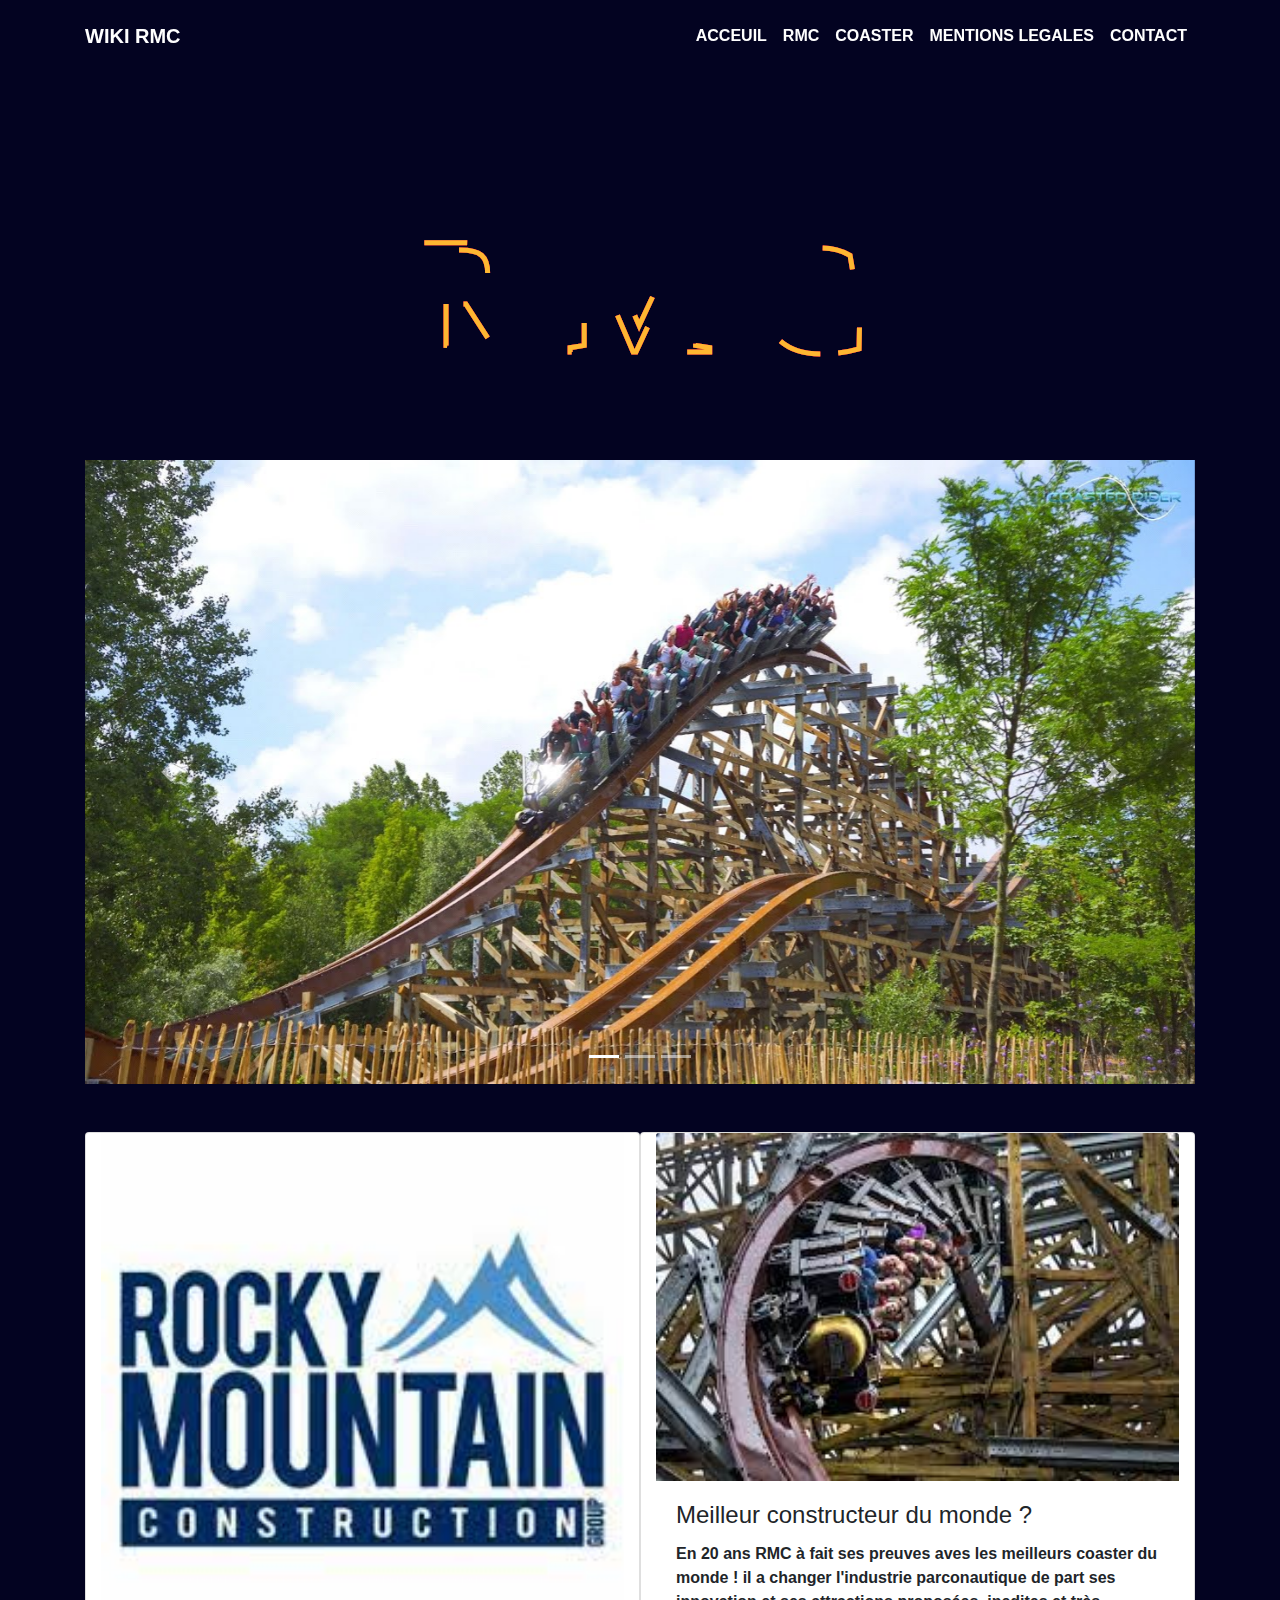
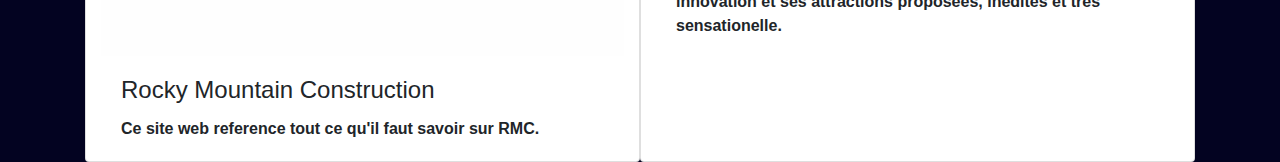
==== projet_RMC/projet_RMC/index.html @ e32b7cf5 "Add files via upload" ====
<!DOCTYPE html>
<html>

<head>
<meta http-equiv="Content-Type" content="text/html"  charset="UTF-8" lang="fr"/>

    <meta name="viewport" content="width=device-width, initial-scale=1, shrink-to-fit=no">
<link rel="stylesheet" href="https://stackpath.bootstrapcdn.com/bootstrap/4.4.1/css/bootstrap.min.css" integrity="sha384-Vkoo8x4CGsO3+Hhxv8T/Q5PaXtkKtu6ug5TOeNV6gBiFeWPGFN9MuhOf23Q9Ifjh" crossorigin="anonymous">
<link rel="stylesheet" href="css/main.css">
<script type="text/javascript" src="js/script.js"></script>
<title>Projet SLAM RMC WIKI</title>
</head>
  <body>
    <ul class="background"></ul>
    <header class="header container-fluid">
        <nav class="navbar navbar-expand-lg fixed-top py-3 row">
            <div class="container"><a href="#" class="navbar-brand text-uppercase font-weight-bold">Wiki RMC</a>
                <button type="button" data-toggle="collapse" data-target="#navbarSupportedContent" aria-controls="navbarSupportedContent" aria-expanded="false" aria-label="Toggle navigation" class="navbar-toggler navbar-toggler-right"><i class="fa fa-bars"></i></button>
                
                <div id="navbarSupportedContent" class="collapse navbar-collapse">
                    <ul class="navbar-nav ml-auto">
                        <li class="nav-item active"><a href="index.html" class="nav-link text-uppercase font-weight-bold">Acceuil <span class="sr-only">(current)</span></a></li>
                        <li class="nav-item"><a href="rmc.html" class="nav-link text-uppercase font-weight-bold">RMC</a></li>
                        <li class="nav-item"><a href="coaster.html" class="nav-link text-uppercase font-weight-bold">Coaster</a></li>
                        <li class="nav-item"><a href="condition.html" class="nav-link text-uppercase font-weight-bold">Mentions Legales</a></li>
                        <li class="nav-item"><a href="contact.html" class="nav-link text-uppercase font-weight-bold">Contact</a></li>
                    </ul>
                </div>
            </div>
        </nav>
    </header>
    <div class='container'>
        <br>
        <br>
        <br>
        <svg viewBox="0 0 960 300">
            <symbol id="s-text">
                <text text-anchor="middle" x="50%" y="80%">R M C</text>
            </symbol>
        
            <g class = "g-ants">
                <use xlink:href="#s-text" class="text-copy"></use>
                <use xlink:href="#s-text" class="text-copy"></use>
                <use xlink:href="#s-text" class="text-copy"></use>
                <use xlink:href="#s-text" class="text-copy"></use>
                <use xlink:href="#s-text" class="text-copy"></use>
            </g>
        </svg>
        <br>
        <br>

          <div id="carouselExampleIndicators" class="carousel slide" data-ride="carousel">
            <ol class="carousel-indicators">
              <li data-target="#carouselExampleIndicators" data-slide-to="0" class="active"></li>
              <li data-target="#carouselExampleIndicators" data-slide-to="1"></li>
              <li data-target="#carouselExampleIndicators" data-slide-to="2"></li>
            </ol>
            <div class="carousel-inner">
              <div class="carousel-item active">
                <img class="d-block w-100" src="images/untamed.jpg" alt="First slide">
              </div>
              <div class="carousel-item">
                <img class="d-block w-100" src="images/wildfire.jpg" alt="Second slide">
              </div>
              <div class="carousel-item">
                <img class="d-block w-100" src="images/IronGwazi.jpg" alt="Third slide">
              </div>
            </div>
            <a class="carousel-control-prev" href="#carouselExampleIndicators" role="button" data-slide="prev">
              <span class="carousel-control-prev-icon" aria-hidden="true"></span>
              <span class="sr-only">Precedent</span>
            </a>
            <a class="carousel-control-next" href="#carouselExampleIndicators" role="button" data-slide="next">
              <span class="carousel-control-next-icon" aria-hidden="true"></span>
              <span class="sr-only">Suivant</span>
            </a>
          </div>
          
          <br>
          <br>
          <div class="container">
              <div class="row">
                    <div class="card col-6" style="width:400px">
                        <img class="card-img-top" src="images/rockymountain.jfif" alt="Card image">
                        <div class="card-body">
                        <h4 class="card-title">Rocky Mountain Construction</h4>
                        <p class="card-text">Ce site web reference tout ce qu'il faut savoir sur RMC.</p>
                        </div>
                    </div>
                    <div class="card col-6" style="width:400px">
                        <img class="card-img-top" src="images/steel vengeance.jfif" alt="Card image">
                        <div class="card-body">
                        <h4 class="card-title">Meilleur constructeur du monde ?</h4>
                        <p class="card-text">En 20 ans RMC à fait ses preuves aves les meilleurs coaster du monde ! il a changer l'industrie parconautique de part ses innovation et ses attractions proposées, inedites et très sensationelle.</p>
                        </div>
                    </div>
                </div>
          </div>
     </div>     
    <script src="https://code.jquery.com/jquery-3.3.1.slim.min.js" integrity="sha384-q8i/X+965DzO0rT7abK41JStQIAqVgRVzpbzo5smXKp4YfRvH+8abtTE1Pi6jizo" crossorigin="anonymous"></script>
    <script src="https://cdnjs.cloudflare.com/ajax/libs/popper.js/1.14.7/umd/popper.min.js" integrity="sha384-UO2eT0CpHqdSJQ6hJty5KVphtPhzWj9WO1clHTMGa3JDZwrnQq4sF86dIHNDz0W1" crossorigin="anonymous"></script>
    <script src="https://stackpath.bootstrapcdn.com/bootstrap/4.3.1/js/bootstrap.min.js" integrity="sha384-JjSmVgyd0p3pXB1rRibZUAYoIIy6OrQ6VrjIEaFf/nJGzIxFDsf4x0xIM+B07jRM" crossorigin="anonymous"></script>
  </body>
</html>
---- projet_RMC/projet_RMC/css/main.css ----
.interface
{
    color:white;
    font-family:Helvetica;
}


.navbar {
    transition: all 0.4s;
}

.navbar .nav-link {
    color: #fff;
}

.navbar .nav-link:hover,
.navbar .nav-link:focus {
    color: #fff;
    text-decoration: none;
}

.navbar .navbar-brand {
    color: #fff;
}


/* Change navbar styling on scroll */
.navbar.active {
    background: #fff;
    box-shadow: 1px 2px 10px rgba(0, 0, 0, 0.1);
}

.navbar.active .nav-link {
    color: #555;
}

.navbar.active .nav-link:hover,
.navbar.active .nav-link:focus {
    color: #555;
    text-decoration: none;
}

.navbar.active .navbar-brand {
    color: #555;
}


/* Change navbar styling on small viewports */
@media (max-width: 991.98px) {
    .navbar {
        background: #fff;
    }

    .navbar .navbar-brand, .navbar .nav-link {
        color: #555;
    }
}

body{
    background-color:#363636;
}

.cont{
    margin: 250px;
    width: 950px;
    height: 750px;
    line-height: 115px;
    text-align: center;
}
.resize_fit_center {
    max-width:100%;
    max-height:100%;
    vertical-align: auto;
}

.txtg{
    color:white;
    font-size:40px;
    font-family:Helvetica;
    margin:center;
    text-align:center;
}
.txt{
    color:white;
    font-size:20px;
    font-family:Helvetica;
    margin:center;
    text-align:center;
}
@import url(https://fonts.googleapis.com/css?family=Montserrat);

html, body{
  height: 100%;
  font-weight: 800;
}

body{
  background: #030321;
  font-family: Arial;
}

svg {
    display: block;
    font: 10.5em 'Montserrat';
    width: 960px;
    height: 300px;
    margin: 0 auto;
}

.text-copy {
    fill: none;
    stroke: white;
    stroke-dasharray: 6% 29%;
    stroke-width: 5px;
    stroke-dashoffset: 0%;
    animation: stroke-offset 5.5s infinite linear;
}

.text-copy:nth-child(1){
	stroke: #4D163D;
	animation-delay: -1;
}

.text-copy:nth-child(2){
	stroke: #840037;
	animation-delay: -2s;
}

.text-copy:nth-child(3){
	stroke: #BD0034;
	animation-delay: -3s;
}

.text-copy:nth-child(4){
	stroke: #BD0034;
	animation-delay: -4s;
}

.text-copy:nth-child(5){
	stroke: #FDB731;
	animation-delay: -5s;
}

@keyframes stroke-offset{
	100% {stroke-dashoffset: -35%;}
}


img {
    -webkit-transition: all 0.2s;
    -moz-transition: all 0.2s;
    -ms-transition: all 0.2s;
    -o-transition: all 0.2s;
    transition: all 0.2s;
}
img:hover {
    border : 2px solid #000000;
    box-shadow:8px 8px 10px 0 rgba(0,0,0,0.5);
}

.row {
    display: flex;
  }
  .col {
    flex: 1; 
    padding: 1em;
    border: solid;
  }

.titre
{
    font-family: Arial, Helvetica, sans-serif;
    color:white;
    font-size:45px;
    text-align: auto,justify;
    margin:auto;    
}

.card-horizontal {
    display: flex;
    flex: 1 1 auto;
}

.img {
	max-width: 100%;
	height: auto;
}
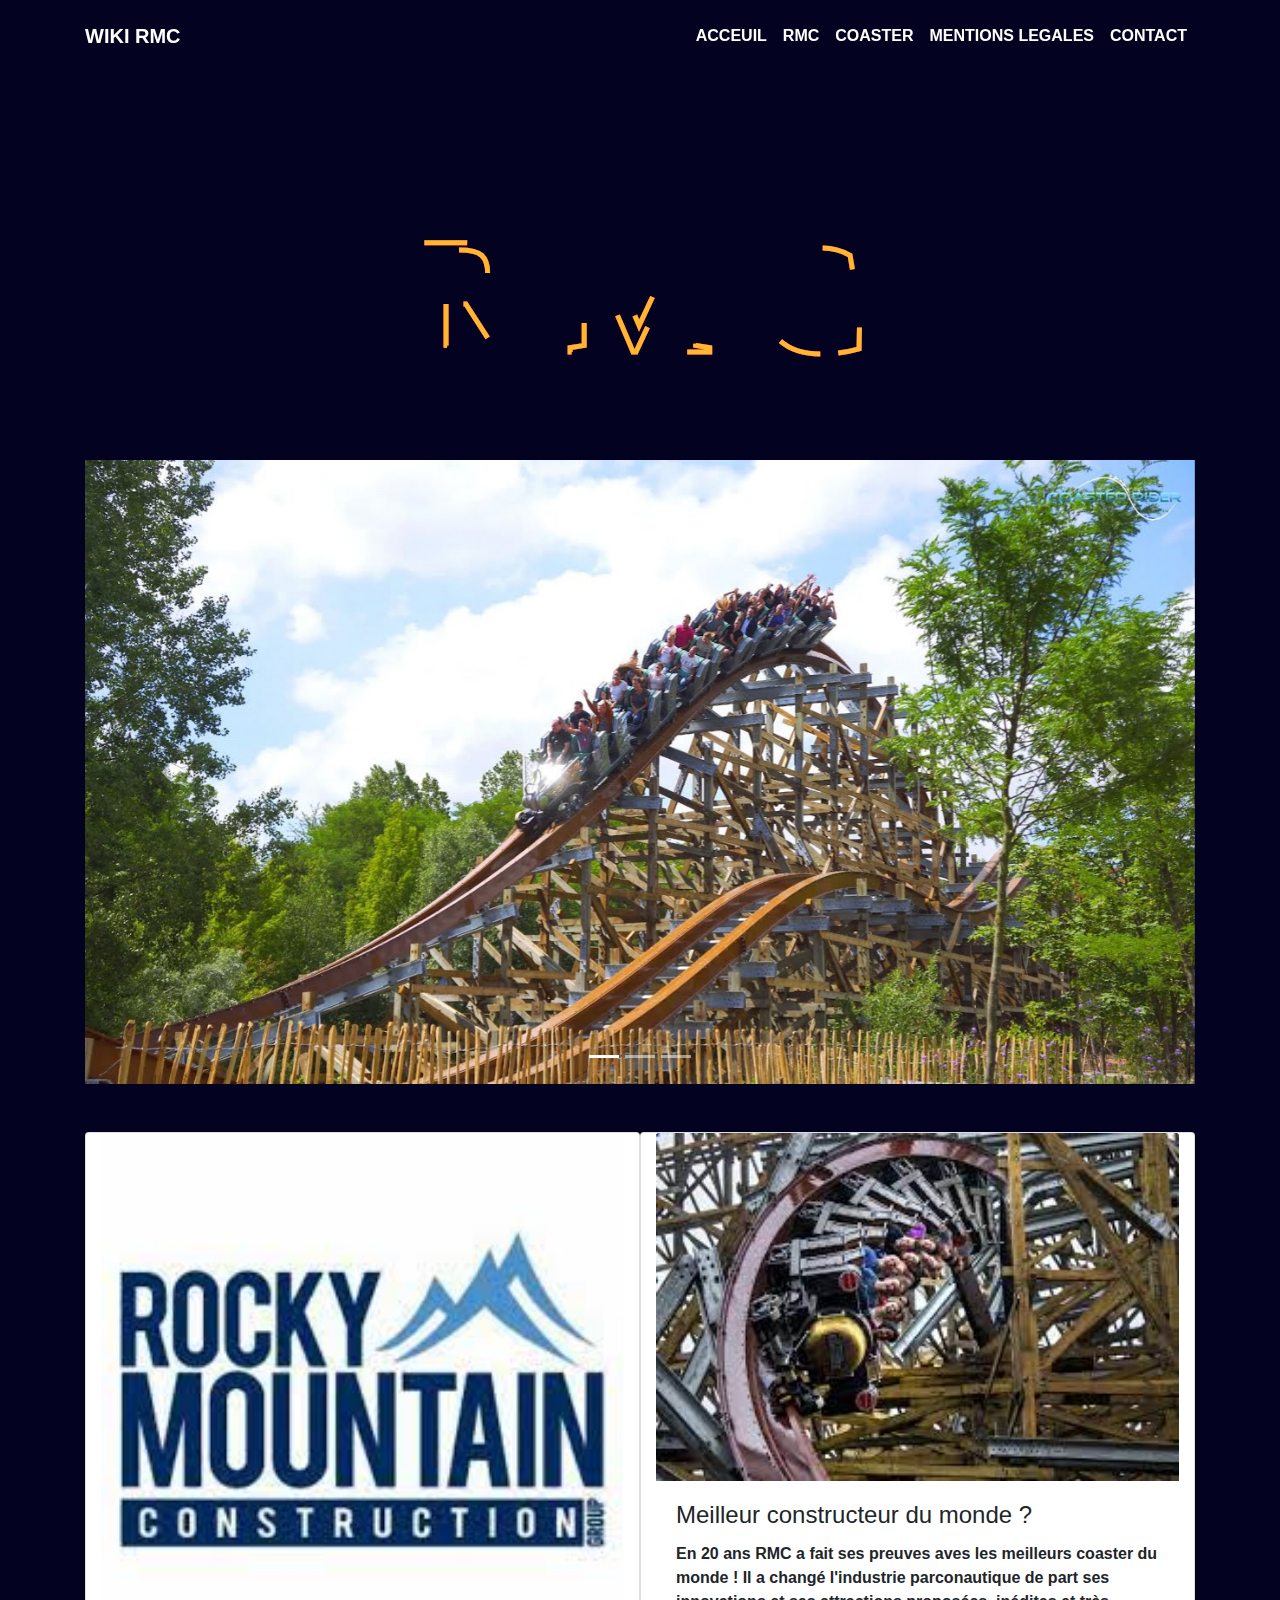
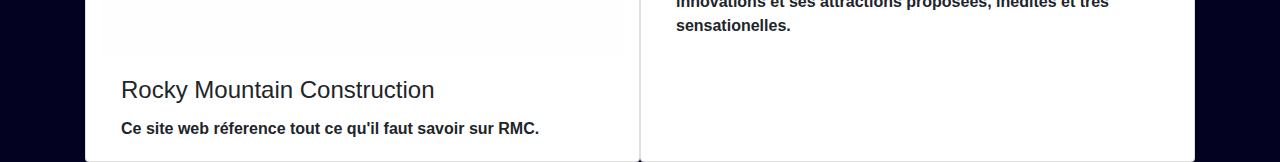
==== commit 1b735d49: "Update index.html" ====
--- a/projet_RMC/projet_RMC/index.html
+++ b/projet_RMC/projet_RMC/index.html
@@ -84,14 +84,14 @@
                         <img class="card-img-top" src="images/rockymountain.jfif" alt="Card image">
                         <div class="card-body">
                         <h4 class="card-title">Rocky Mountain Construction</h4>
-                        <p class="card-text">Ce site web reference tout ce qu'il faut savoir sur RMC.</p>
+                        <p class="card-text">Ce site web réference tout ce qu'il faut savoir sur RMC.</p>
                         </div>
                     </div>
                     <div class="card col-6" style="width:400px">
                         <img class="card-img-top" src="images/steel vengeance.jfif" alt="Card image">
                         <div class="card-body">
                         <h4 class="card-title">Meilleur constructeur du monde ?</h4>
-                        <p class="card-text">En 20 ans RMC à fait ses preuves aves les meilleurs coaster du monde ! il a changer l'industrie parconautique de part ses innovation et ses attractions proposées, inedites et très sensationelle.</p>
+                        <p class="card-text">En 20 ans RMC a fait ses preuves aves les meilleurs coaster du monde ! Il a changé l'industrie parconautique de part ses innovations et ses attractions proposées, inédites et très sensationelles.</p>
                         </div>
                     </div>
                 </div>
